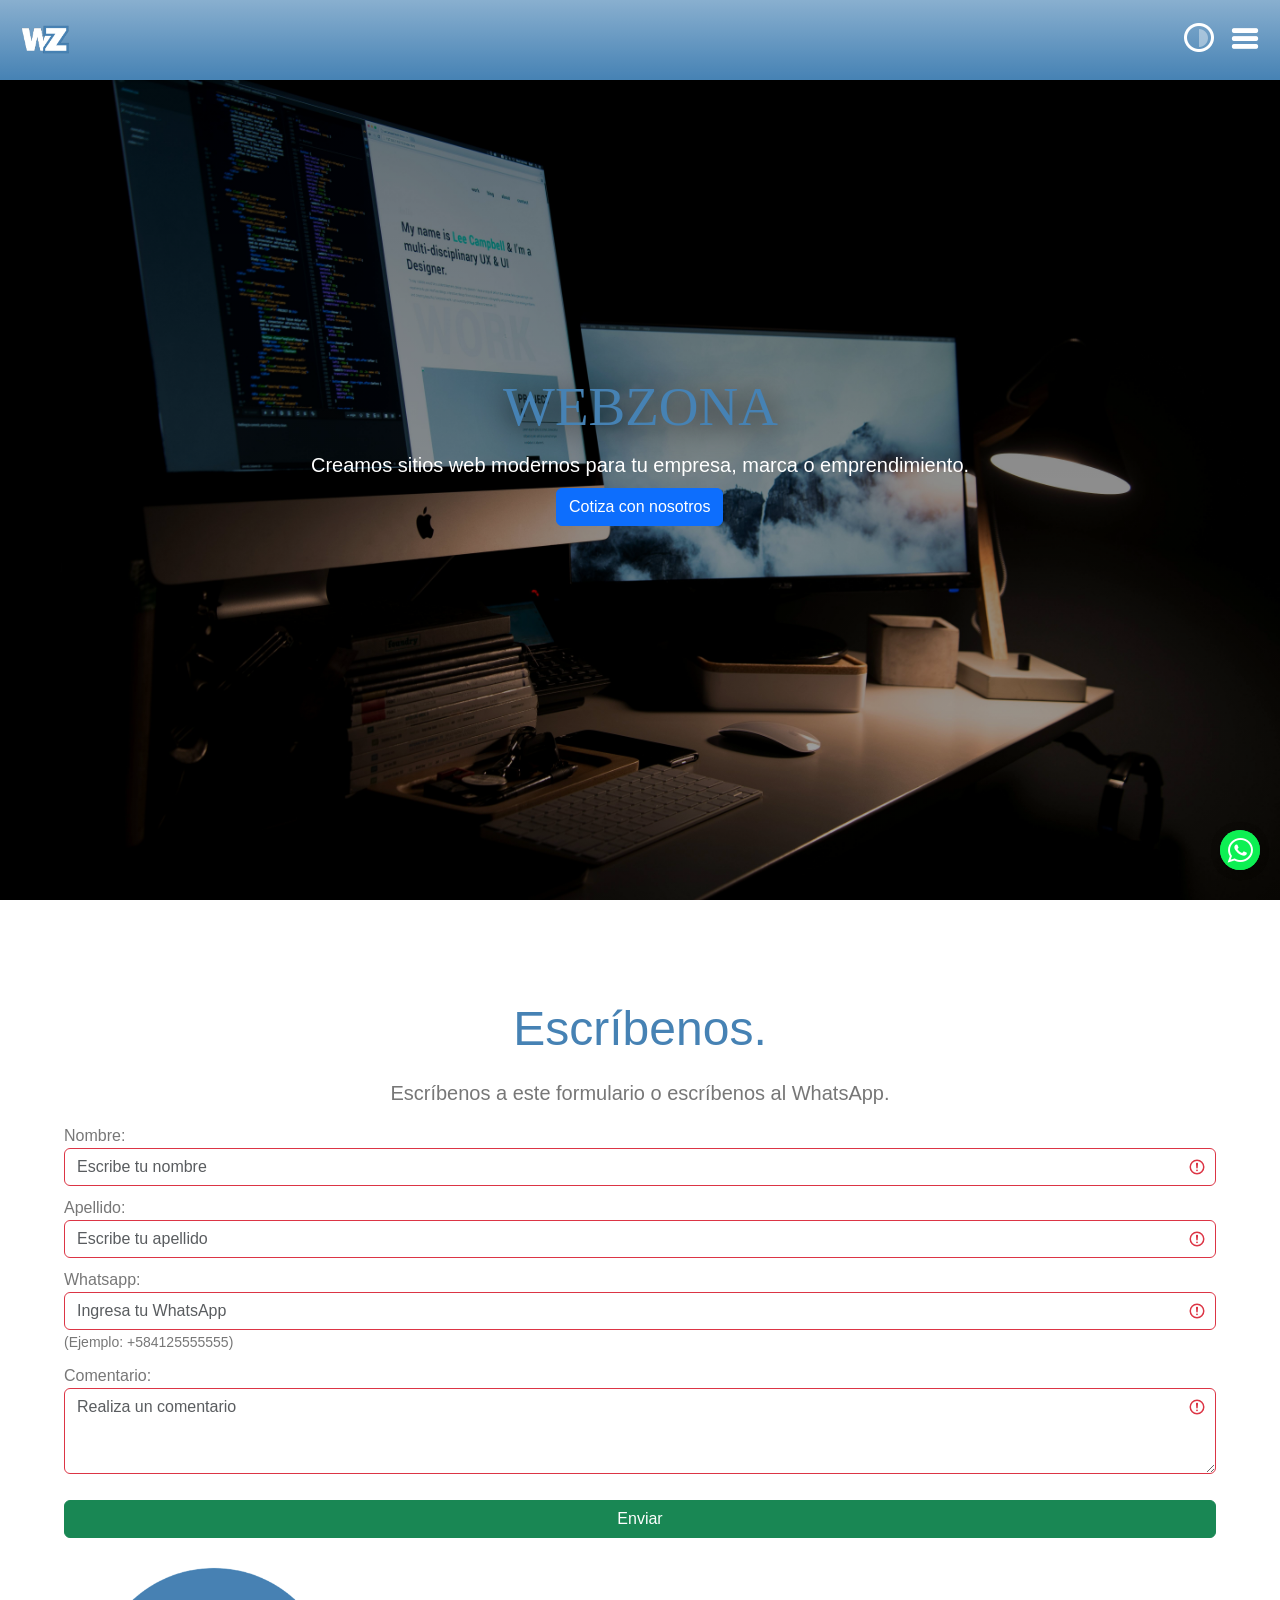
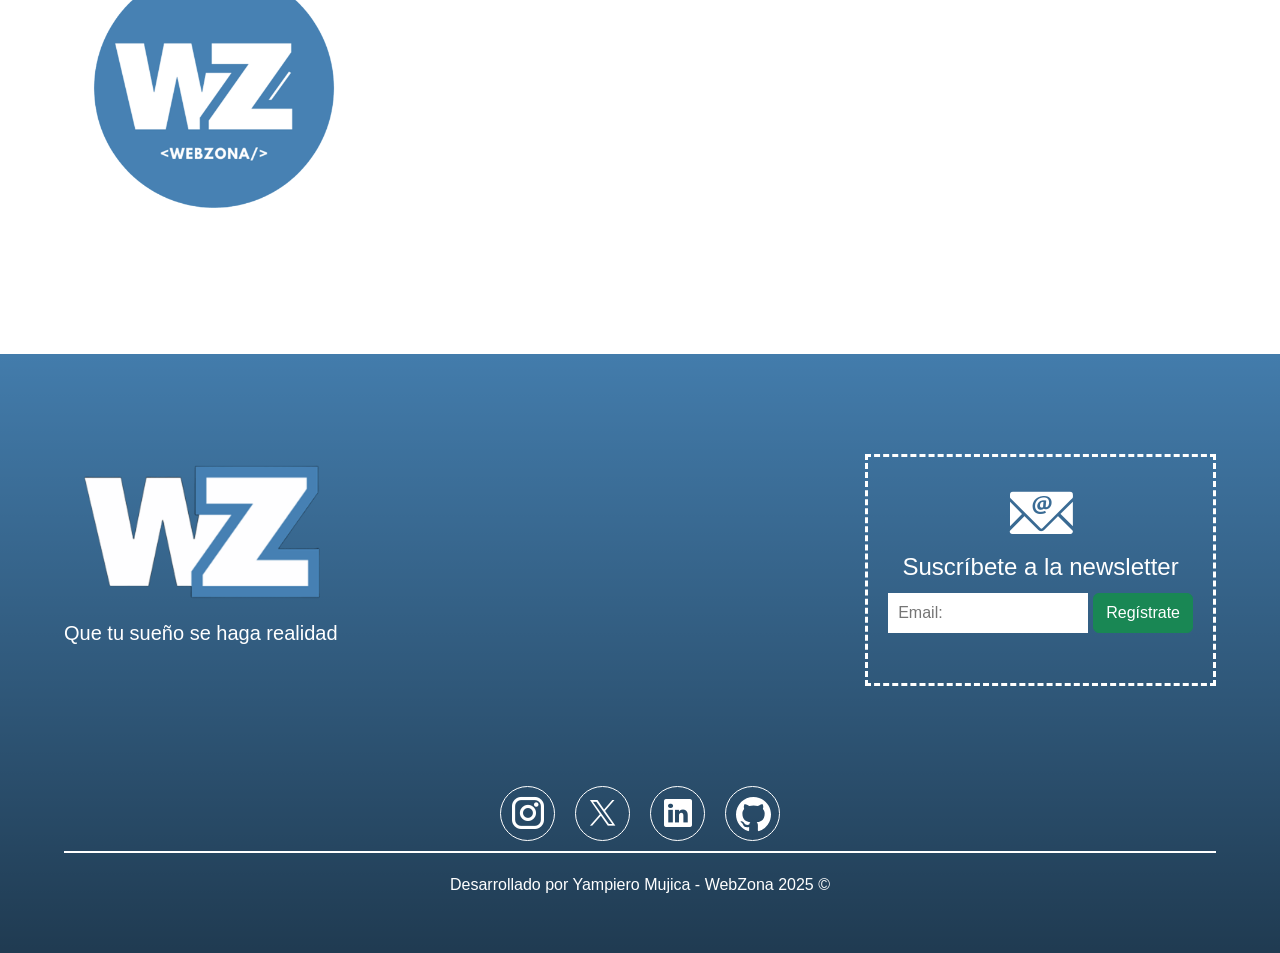
==== landingpage.html @ 0e6cc04a "Add files via upload Agregando y actualizando archivos." ====
<!DOCTYPE html>
<html lang="es-ve" data-theme="light">

<head>
  <meta charset="UTF-8">
  <meta name="viewport" content="width=device-width, initial-scale=1.0">
  <meta name="author" content="Yampiero Mujica">
  <meta name="title" content="WebZona">
  <meta name="description" content="">
  <meta name="keywords" content="Programación, Web, Diseño web, HTML, CSS, JavaScript, Yampiero, certificados, testimonios, webzona">
  <meta name="theme-color" content="#4682B4">
  <title>WebZona</title>
  <link rel="shortcut icon" type="image/x-icon" href="webzona-favico.png">

  <!-- CSS -->

  <link rel="stylesheet" href="bootstrap.min.css">
  <link rel="stylesheet" href="fuentes.css">
  <link rel="stylesheet" href="boton-ws.css">
  <link rel="stylesheet" href="estilos.css">
  <link rel="stylesheet" href="">
  <link rel="stylesheet" href="icofont.min.css">
  <link rel="stylesheet" href="animate.min.css">


  <!-- JavaScript -->

  <script defer src="index.js"></script>
  <script defer src="tema.js"></script>
  <script defer src="script.js"></script>
  <script defer src="popper.min.js"></script>
  <script defer src="loaderPage.js"></script>

  <script defer src="validar-formulario.js"></script>

  <script defer src="scroll.js"></script>
  <script defer src="bootstrap.min.js"></script>

</head>

<body class="grid__contenedor">

  <header class="header" id="" title="Foto de Lee Campbell.">
    <nav class="nav">

      <div class="nav__elementos">
        <div class="logo">

          <figure><a href="index.html#inicio"><img src="webzona-logo.png" class="brand__logo" role="img" alt="logo del brand" aria-label="Brand" title="Brand" alt="Logo de la marca"> </a>         </figure>
        </div>
        <div class="elementos__ico">
          <figure class="main__light me-3">
            <label for="modo">
              <span class="icofont-duotone icofont-increase img__tema" id="" title="Ajustar color del tema"></span>
              <input type="checkbox" id="modo" class="main__check">
            </label>
          </figure>
          <figure><span class="icofont-navigation-menu hamburger" alt="Menú" title="Menú" role="img" aria-label="Menú"></span></figure>
        
      </div>
      </div>

      <a href="https://wa.me/message/5WCITO3IG63IO1" title="Escríbenos en WhatsApp" aria-label="Icono de WhatsApp" class="btn-ws" role="link" target="_blank"><span class="icofont-brand-whatsapp btn-ws" alt="Icono de WhatsApp" role="img" aria-label="Logo de WhatsApp"></span>
      </a>
      
       <ul class="menu-navegacion" rol="nav">
        <li><a class="link" href="index.html#inicio"> <span class="icofont-home"></span> Inicio</a></li>
        <li><a class="link" href="index.html#sobre-mi"><span class="icofont-user"></span> sobre mí</a></li>

        <li><a class="link" href="index.html#servicio"><span class="icofont-tools-alt-2"></span> Servicio</a></li>
       
        <li><a class="link" href="index.html#testimonios"><span class="icofont-speech-comments"></span> Testimonios</a></li>
       
        <li class=""><a class="link" href="https://yampicode.blogspot.com" target="_blank"><span class="icofont-blogger"></span> Blog</a>
        </li>
        <li class=""><a class="link" href="preguntas-frecuentes.html#faq"><span class="icofont-support-faq"></span> Preguntas Frecuentes</a>
        </li>
        <li><a class="link" href="#footer"><span class="icofont-support"></span> Contacto</a></li>

        <span class="icofont-close close" alt="Cerrar menú" title="Cerrar menú" role="img" aria-label="Cerrar menú"></span>
      </ul>

    </nav>
    
    <div class="contenedor head" title="Foto de Monoar Rahman en Pexels">
      <h1 id="" class="titulo
        animate__animated animate__bounceInUp animate__slower animate__delay-1s">
        <stromg>WebZona</stromg>
      </h1>
      <p class="copy animate__animated animate__swing animate__delay-3s animate__slower mb-2">
        Creamos sitios web modernos para tu empresa, marca o emprendimiento.
      </p>
      <a href="landingpage.html" class="btn btn-primary animate__animated animate__swing animate__delay-3s animate__slow">Cotiza con nosotros</a>
    </div>
    
    <div class="loader-page" id="loader-page">
      <figure>
        <img class="img__loader-page animate__animated animate__fadeIn animate__slow" src="webzona.png" alt="Logo" />
      </figure>
    </div>
  </header>
  <main id="landingpage">
       <section class="landingpage head__landingpage">
      <div class="contenedor">
        <h2 class="subtitulo">Escríbenos. </h2>
        <p class="parrafo text-center">
          Escríbenos a este formulario o escríbenos al WhatsApp.
        </p>
        <div class="form__landingpage">

          <form id="formUsuario" class="was-validated formulario" action="conexion.php" method="post" onsubmit=" validarFormulario()">
            <div class="inputs__contenedor">
              <div class="inputs">
                <label for="nombre">Nombre: </label>
                <input type="text" name="nombre" class="form-control" id="nombre" value="" placeholder="Escribe tu nombre" required pattern="[a-zA-Z\s]{2,15}" title="Solo letras y espacios de 2 a 15 carácteres."/>

              </div>
              <div class="inputs">
                <label for="apellido">Apellido: </label>
                <input type="text" name="apellido" class="form-control" id="apellido" placeholder="Escribe tu apellido" required pattern="[a-zA-Z\s]{2,15}" title="Solo letras y espacios de 2 a 15 carácteres."/>
              </div>
              <div class="inputs">
                <label for="Whatsapp" class="">Whatsapp: </label>

                <input type="tel" name="Whatsapp" class="form-control" id="Whatsapp" value="" placeholder="Ingresa tu WhatsApp" required pattern="\+\d{8,15}" title="Por favor, introduce un número de WhatsApp válido (ej: +5491123456789)."/>
                <small class="">(Ejemplo: +584125555555)</small>
              </div>
              <div class="inputs">
                <label for="comentario" class="">Comentario: </label>
                <textarea class="form-control" id="comentario" name="comentario" placeholder="Realiza un comentario" rows="3" required maxlength="250" title="Tiene un máximo de 250 carácteres."></textarea>

              </div>
              <input type="submit" name="enviar" class="btn btn-success mt-3 w-100" id="enviar" value="Enviar" />
            </div>
          </form>

          <figure class="figure__form"><img class="form__logo" src="webzona.png" alt="Logo" /></figure>
        </div>
      </div>
          
    </section>
    </main>
    
    
  <!-- Footer -->

  <footer id="footer">
    <div class="contenedor footer-content">
      <div class="contact-us">
        <figure>
          <a href="#inicio">
            <img src="webzona-logo.png" class="brand__contact-us" role="img" alt="Logo" aria-label="Brand" title="Brand">
          </a>
        </figure>

        <p>
          Que tu sueño se haga realidad
        </p>
      </div>

      <div class="medios">

        <form class="medios__form" action="https://formspree.io/f/xjkgqlal" method="post" id="newsletter">
          <fieldset class="">

            <legend class="leyenda__newsletter"><span class="icofont-email icofont-3x text-center"></span>
              <br />
              Suscríbete a la newsletter</legend>

            <div class="form__inputs">
              <label for="email"></label>
              <input type="email" placeholder="Email:" id="email" class="input__email" name="email" title="Ingresar e-mail">

              <input type="submit" value="Regístrate" class="input__submit btn btn-success" title="Regístrate" role="button">
            </div>
            <p id="mensajeError" class="parrafo__newsletter"></p>
          </fieldset>
        </form>

      </div>
    </div>

    <div>

      <div class="social-media">

        <a href="https://instagram.com/yampieromusic" target="_blank" class="social-media-icon">
          <span class="icofont-instagram" alt="Instagram" title="Ir a Instagram" aria-label="Ir a Instagram" role="img"></span>
        </a>
        <a href="https://x.com/yampi_rap" class="social-media-icon" target="_blank">
          <span class="icofont-x"></span>
        </a>
        <a href="https://ve.linkedin.com/in/yampi-code" target="_blank" class="social-media-icon">
          <span class="icofont-linkedin" alt="Linkedin" title="Ir a Linkedin" aria-label="Ir a Linkedin" role="img"></span>
        </a>

        <a href="https://github.com/yampieromujica" target="_blank" class="social-media-icon">
          <svg xmlns="http://www.w3.org/2000/svg" width="55" height="55" class="github"fill="#fff" class="bi bi-github" viewBox="0 0 16 16">
            <path d="M8 0C3.58 0 0 3.58 0 8c0 3.54 2.29 6.53 5.47 7.59.4.07.55-.17.55-.38 0-.19-.01-.82-.01-1.49-2.01.37-2.53-.49-2.69-.94-.09-.23-.48-.94-.82-1.13-.28-.15-.68-.52-.01-.53.63-.01 1.08.58 1.23.82.72 1.21 1.87.87 2.33.66.07-.52.28-.87.51-1.07-1.78-.2-3.64-.89-3.64-3.95 0-.87.31-1.59.82-2.15-.08-.2-.36-1.02.08-2.12 0 0 .67-.21 2.2.82.64-.18 1.32-.27 2-.27s1.36.09 2 .27c1.53-1.04 2.2-.82 2.2-.82.44 1.1.16 1.92.08 2.12.51.56.82 1.27.82 2.15 0 3.07-1.87 3.75-3.65 3.95.29.25.54.73.54 1.48 0 1.07-.01 1.93-.01 2.2 0 .21.15.46.55.38A8.01 8.01 0 0 0 16 8c0-4.42-3.58-8-8-8" />
          </svg>
        </a>
      </div>

      <div class="line">
      </div>
      <p class="pie">
        Desarrollado por Yampiero Mujica - WebZona 2025 &copy;
      </p>
    </div>
  </footer>
    
     <script src="validar.js"></script>
 </body>
 </html>
---- fuentes.css ----
@font-face {
	font-family: "icofont";
	src: url(icofont.ttf);
}

@font-face {
  font-family: "archivo black";
  src: url(Archivoblack-Regular.ttf);
}

@font-face {
  font-family: "tahoma";
  src: url(../fuentes/tahoma.ttf);
}

@font-face {
  font-family: "league spartan";
  src: url(leagueSpartan.ttf);
}
---- boton-ws.css ----
* {
  margin: 0;
  padding: 0;
  box-sizing: border-box;
  border: 0;
}

/* Botón flotante */

.btn-ws {
  position: fixed;
  color: #fff;
  font-size: 25px;
  height: 40px;
  width: 40px;
  bottom: 30px;
  right: 15px;
  background: #0df053;
  padding: 8px;
  border-radius: 50%;
  align-items: center;
  box-shadow: 0 1px 10px rgba(0, 0, 0, 0.3);
  text-decoration: none;
  z-index: 100;
}

.btn-ws:hover {
  background-color: #41fa7a;
}

@media (min-width:576px) {
  .btn-ws {
    right: 10px;
  }
}
@media (min-width:1024px) {
  .btn-ws {
    right: 20px;
  }
}
---- estilos.css ----
* {
  margin: 0;
  padding: 0;
  box-sizing: border-box;
  text-decoration: none;
}

:root {
  --color-h2: #4682B4;
  --color-h3: #46B482;
  --color-h4: #82B446;

  --font-size-parrafo: 1.25em;
  --font-size-subtitulo: 3em;

  --heading-font: "league spartan", Helvetica, sans-serif;

  --bg-brand: #4682B4;
  --bg-color-secundario: #46B482;
  --bg-loader-page: #ffffff;

  --color-white: #ffffff;
  --bg-color-fondo-ico: #4682B4;
  --color-border: #82B446;

  scroll-behavior: smooth;
  height: 100%;
}

:root[data-theme="dark"] {

  --wave-light: none;
  --wave-dark: block;

  --color-img__tema: #320A28;

  --label-color: #320A28;
  --bg-color-form: #fff;
  --bg-color: #111;
  --bg-color-acordeon: #111;
  --text-color: #f4f4f4;
  --enlace-color: #8fd1f4;

  --transition: .5s;
}

:root[data-theme="light"] {

  --color-img__tema: #fff;

  --wave-light: block;
  --wave-dark: none;

  --label-color: #fff;
  --bg-color-form: #000;
  --bg-color: #ffffff;
  --bg-color-acordeon: #fff;
  --text-color: #777;
  --enlace-color: #0080ff;

  --transition: .5s;
}

.grid__contenedor {
  display: grid;
  grid-template-areas: "a a"
  "b b"
  "c c";
}

header {
    grid-area: a;
}
main {
  grid-area: b;
}

footer {
  grid-area: c;
}

body {
  font-family: arial, sans-serif;
  font-size: 100%;
  background-color: var(--bg-color);
  color: var(--text-color);
  transition: var(--transition);
}

.parrafo {
  color: var(--text-color);
  font-size: var(--font-size-parrafo);
}

h2,
h3,
h4 {
  font-family: var(--heading-font);
  font-weight: 600;
}

h2 {
  color: var(--color-h2);
}

h3 {
  color: var(--color-h3);
}

h4 {
  color: var(--color-h4);
}

.contenedor {
  width: 90%;
  max-width: 1200px;
  margin: 0 auto;
  overflow: hidden;
  padding: 100px 0;
}

.img__tema {
  font-size: 30px;
  text-align: center;
  cursor: pointer;
  z-index: 10;
  color: var(--color-img__tema);
}

.main__check {
  position: fixed;
  top: 30px;
  right: 80px;
  width: 30px;
  opacity: 0;
  cursor: pointer;
}


header {
  position: relative;
  height: 100vh;
  background-image: linear-gradient(180deg, #0000008c 0%, #0000005c 100%), url(header.jpg);
  background-repeat: no-repeat;
  background-size: cover;
  background-attachment: fixed;
  background-position: center;
}

.head {
  text-align: center;
  padding: 0;
  height: 100%;
  display: flex;
  justify-content: center;
  align-items: center;
  flex-direction: column;
  color: var(--color-white);
}

.nav {
  position: fixed;
  width: 100%;
  height: 80px;
  background-color: var(--bg-brand);
  background-image: linear-gradient( #ffffff5c, var(--bg-brand));
  z-index: 100;
  box-shadow: 0 0 6px rgba(0, 0, 0, .5);
}

.nav__elementos {
  display: flex;
  width: 100%;
  justify-content: space-between;
  margin-top: 15px;
  align-items: center;
}

.elementos__ico {
  display: flex;
  width: max-content;
  justify-content: space-evenly;
  align-items: center;

}

.brand__logo {
  width: 50px;
  margin-left: 20px;
}

.hamburger {
  margin-right: 20px;
  font-size: 30px;
  cursor: pointer;
  color: var(--color-white);
}

.close {
  position: fixed;
  top: 30px;
  right: 20px;
  color: var(--color-white);
  cursor: pointer;
  z-index:;
  font-size: 30px;
}

.menu-navegacion {
  position: fixed;
  top: 0;
  right: 0;
  left:;
  bottom:;
  max-width: 50%;
  width: 50%;
  height: 100%;

  background-color: var(--bg-brand);
  background-image: linear-gradient(1800deg, #0000010c 0%, #0000008c 100%);
  display: flex;
  flex-direction: column;
  justify-content: space-evenly;
  align-items: left;
  list-style: none;
  transform: translate(110%);
  transition: transform .3s ease-in-out;
  z-index: 100;
  overflow:;
  box-shadow: 0 0 6px rgba(0, 0, 0, .5);
}

.spread {
  transform: translate(0);
  box-shadow: 0 0 0 110vmax rgba(0, 0, 0, .7);
}

.link {
  color: var(--color-white);
  font-weight: 500;
  font-family: sans-serif;
  text-decoration: none;
  --clippy: polygon(0 0, 0 0, 0 100%, 0% 100%);
  font-size: 18px;
}

.link::after {
  content: "";
  display: block;
  background: var(--color-white);
  width: 90%;
  margin-top: 3px;
  height: 3px;
  clip-path: var(--clippy);
  transition: clip-path .5s;
}

.link:hover {
  --clippy: polygon(0 0, 100% 0, 100% 100%, 0 100%);
}

.titulo {
  font-size: 55px;
  font-family: "archivo black";
  text-transform: uppercase;
  margin-bottom: 10px;
  color: var(--bg-brand);
  text-shadow: 0 5px 30px #000;
}

.copy {
  margin-bottom: 0;
  font-weight: 300;
  font-size: var(--font-size-parrafo);
  padding: 0 30px;
  color: var(--color-white);
}

.wave {
  position: absolute;
  bottom: 0;
  left: 0;
  right: 0;
  width: 100%;
  height: 100px;
  border: none;
}

.wave-light {
  display: var(--wave-light);
  transition: var(--transition);
  border: none;
}

.wave-dark {
  display: var(--wave-dark);
  transition: var(--transition);
  border: none;
}

/* load */

.img__loader-page {
  width: 200px;
}

.loader-page {
  position: fixed;
  z-index: 25000;
  background: var(--bg-loader-page);
  left: 0px;
  top: 0px;
  height: 100%;
  width: 100%;
  display: flex;
  flex-direction: column;
  align-items: center;
  justify-content: center;
  transition: all .3s ease;
}

@-webkit-keyframes translateDerecha {
  0% {
    transform: translate(110%);
  }
  100% {
    transform: translate(0%);
  }
}

@keyframes translateDerecha {
  0% {
    transform: translate(110%);
  }
  100% {
    transform: translate(0%);
  }
}

@keyframes translateLeft {
  0% {
    transform: translate(-110%);
  }
  100% {
    transform: translate(0%);
  }
}

@-webkit-keyframes opacidad {
  0% {
    opacity: 0;
  }
  50% {
    opacity: 0.5;
  }
  100% {
    opacity: 1;
  }
}

@keyframes opacidad {
  0% {
    opacity: 0;
  }
  50% {
    opacity: 0.5;
  }
  100% {
    opacity: 1;
  }
}

.cont-sobre-mi {
  position: relative;
  text-align: center;
}

.sobre-mi__contenido {
  display: flex;
  text-align: left;
  flex-direction: column;
}

.sobre-mi__contenido .parrafo {
  display: inline-block;
  color: var(--text-color);
  margin: 10px 0 0 0;
  transform: translate(110%);
}

.texto__animado {
  margin: ;
  transform: translate(-110%);
}

.figure__sobreMi {
  margin: auto;
}

.figure__sobreMi figcaption {
  border-bottom: 1px solid;
  padding: 5px 0 0 5px;
}

.yo__img {
  display: block;
  width: 300px;
  height: 300px;
  border-radius: 10px;
  object-fit: cover;
  box-shadow: 10px 10px 5px rgba(0, 0, 0, 0.25);
  margin: 10px auto 0;
}

.sobre-mi__subtitulo {
  font-family: var(--heading-font);
  color: var(--color-h2);
  font-size: 2.5em;
  font-weight: 400;
  margin-bottom: 10px;
}

.experto {
  margin-top: 50px;
}

.experts {
  display: grid;
}

.cont-expert {
  margin: auto;
}

.fila {
  margin: 30px 0;
}

.cont-expert img {
  width: 150px;
  display: block;
  margin: 0 auto;
}

.n-expert {
  text-align: center;
  margin: 10px 0 0;
  font-weight: 400;
  color: var(--text-color);
}

/* Certificados */

.certificados {
margin-top: 50px;
 
}

.carousel-item img {
  width: 100%;
  height: 250px;
}

/* Nuestros servicios */

.servicio {
  position: relative;
  background-color: var(--bg-color-secundario);
}

.servicio .parrafo,
.servicio__subtitulo {
  color: var(--color-white);
}

.subtitulo,
.servicio__subtitulo {
  text-align: center;
  font-weight: 100;
  font-size: var(--font-size-subtitulo);
  margin-bottom: 20px;
}

.contenedor-servicio {
  display: flex;
  flex-direction: column;
  place-content: center;
  text-align: center;
}

.contenedor-servicio img {
  width: 300px;
  margin: 0 auto 10px;
  transform: scale(1);
}

.service {
  margin: 20px 0;
  text-align: ;
}

.n-service {
  font-size: 1.3em;
  margin-bottom: 7px;
  text-transform: uppercase;
  color: var(--color-white);
}

.fg__ico {
  text-align: center;
  margin: 40px auto;
}

.ico__servicio {
  font-size: 7em;
  color: var(--color-white);
  background-color: var(--bg-color-fondo-ico);
  border-radius: 50%;
  padding: 20px;
}

#ico__servicio-1,
#ico__servicio-2,
#ico__servicio-3,
#ico__servicio-4 {
  opacity: 0;
}

.number {
  display: inline-block;
  background-image: linear-gradient(to top, var(--bg-brand) 0%, #f5f1f2 100%);
  width: 30px;
  height: 30px;
  color: var(--color-white);
  text-align: center;
  border-radius: 50%;
  font-weight: 700;
  line-height: 30px;
  margin-right: 5px;
}


/* Proyectos */

.proyectos .subtitulo {
  color: var(--text-color);
}

.cards__proyectos {
  display: flex;
  flex-wrap: wrap;
  gap: 10%;
  place-content: center;
}

.card {
  width: 90%;
  margin-top: 20px;
}

.card-img-top {
  height: 200px;
  object-fit: cover;
}

/* Precios */

.precios {
  background-color: var(--bg-brand);
  color: var(--color-white);
}

.precio__img{
  width: 250px;
}

.list-group-flush {
  background-color: transparent !important;
}
.precio__contenido{
  display: flex;
  flex-direction: column;
 align-items: center;
}

.precios__btn {
  display: flex;
  place-content: center;
}

/* Testimonios */

.testimonio {
  position: relative;
}

.hgroup__testimonio .subtitulo {
  --font-size-subtitulo: 2.50em;
  margin-bottom: 0;
  color: var(--color-h3);
}

.texto__testimonio {
  display: flex;
  flex-direction: column;
}

.figure__testimonio {
  width: max-content;
}

.figure__testimonio figcaption {
  border-bottom: 1px solid var(--color-border);
  color: var(--text-color);
}

.img__testimomio {
  display: block;
  width: 250px;
  height: 250px;
  min-width: 300px;
  object-fit: cover;
  border-radius: 10px;
}

.subtitulo__testimonio {
  font-size: 1.5em;
  text-align: center;
  color: var(--color-h4);
}

.parrafo__testimonio {
  font-size: var(--font-size-parrafo);
  text-align: center;
}

.icofont-quote-left,
.icofont-quote-right {
  font-size: 1.5em;
  color: var(--bg-brand);
}

.cta__testimonio {
  display: flex;
  width: max-content;
  margin: 0 auto;
}

/* Presupuesto */

.presupuesto{
  position: relative;
  background-color: var(--bg-color-secundario);
  color: var(--color-white);
}

.presupuesto .subtitulo {
  margin-bottom: 0;
  color: var(--color-white);
}

.presupuesto .parrafo {
  color: var(--color-white);
}


.inputs__contenedor {
  display: grid;
  row-gap: 10px;
}

.form__logo {
  display: none;
}

/* Footer */

footer {
  background: var(--bg-brand);
  height: max-content;
  background-image: linear-gradient(1800deg, #0000008c 0%, #0000010c 100%);
}

.footer-content {
  display: flex;
  flex-direction: column;
  align-items: center;
}

.footer-content p {
  color: #fff;
  text-align: center;
  font-size: var(--font-size-parrafo);
  margin: 10px 0 30px;
}

fieldset {
  min-width: auto;
  padding: 20px;
  margin: 0;
  border: 3px dashed var(--color-white);
}

.contact-us {
  color: var(--color-white);
  margin: 0;
  padding: 0;
}

.subtitulo__footer {
  color: var(--color-white);
}

.brand__contact-us {
  display: block;
  width: 250px;
  margin: 0 auto;
}

.brand__contact-us + p {
  font-size: var(--font-size-parrafo);
  font-weight: 500;
  text-align: center;
  color: var(--color-white);
}

.medios {
  display: flex;
  flex-direction: column;
  width: auto;
}

.medios__form {
  display: flex;
  flex-direction: column;
}

.leyenda__newsletter {
  text-align: center;
  color: var(--color-white);
}

.form__inputs {
  display: flex;
  justify-content: center;
  flex-wrap: wrap;
  margin: 5px auto 0;
}

.input__email {
  width: 200px;
  height: 40px;
  margin-right: 5px;
  padding: 10px;
}

.input__submit {
  height: 40px;
  width: auto;
  cursor: pointer;
}

.input__submit:hover {
  background-color: #8ecaf0;
}

.social-media {
  width: 100%;
  display: flex;
  place-content: center;
  gap: 20px;
}

.social-media-icon {
  display: inline-block;
  width: 55px;
  height: 55px;
  border: 1px solid var(--color-white);
  border-radius: 50%;
  text-decoration: none;
}

.social-media-icon span {
  font-size: 2em;
  color: #fff;
  display: block;
  text-align: center;
  padding: 10px;
}

.github {
  display: block;
  padding: 10px;
}

.line {
  width: 90%;
  max-width: 1200px;
  margin: 10px auto;
  height: 2px;
  background: var(--color-white);
}

.pie {
  color: var(--color-white);
  text-align: center;
  margin-top: 20px;
  padding-bottom: 40px;
}

@media (min-width:576px) {


  .sobre-mi__contenido {
    flex-direction: row;
    gap: 20px;
  }

  .carousel {
    width: 60%;
    margin: 0 auto;
  }

  .carousel-item img {
    height: 270px;
  }

  .card {
    width: 20rem;
  }
  .footer-content {
    display: flex;
    flex-direction: row;
    justify-content: space-between;
    align-items: center;
  }

  /* Nuestros servicios */

  .servicio__contenido {
    display: flex;
    justify-content: space-between;
    align-items: center;
  }
  
   .servicio__contenido .parrafo {
     text-align: left;
}

  .n-service {
    text-align: left;
  }

  .icofont-dashboard-web,
  .icofont-responsive,
  .icofont-disability-race,
  .icofont-space-shuttle {
    margin-left: 10px;
  }


.precio__contenido{
  flex-direction: row;
 justify-content: space-around;
}


  .contenido__testimomio {
    display: flex;
    justify-content: space-between;
    align-items: center;
    gap: 20px;
  }

  .cont-expert img {
    width: 200px;
  }

  .content-ig {
    margin: 0 auto;
    width: 400px;
    overflow: auto;
  }

  .instagram-media {
    display: block;
    width: 400px;
  }

  .acordeon {
    height: auto;
  }

  .form__aside {
    width: 50%;
  }

  .cont__aside {
    display: flex;
    justify-content: space-between;
    align-items: center;
  }

  .form__logo {
    display: block;
    width: 300px;
    margin: 0;
  }
  
}

@media (min-width: 978px) {
  
.grid__contenedor {
  display: grid;
  grid-template-areas: "a a a"
  "b b b"
  "c c c";
}

}
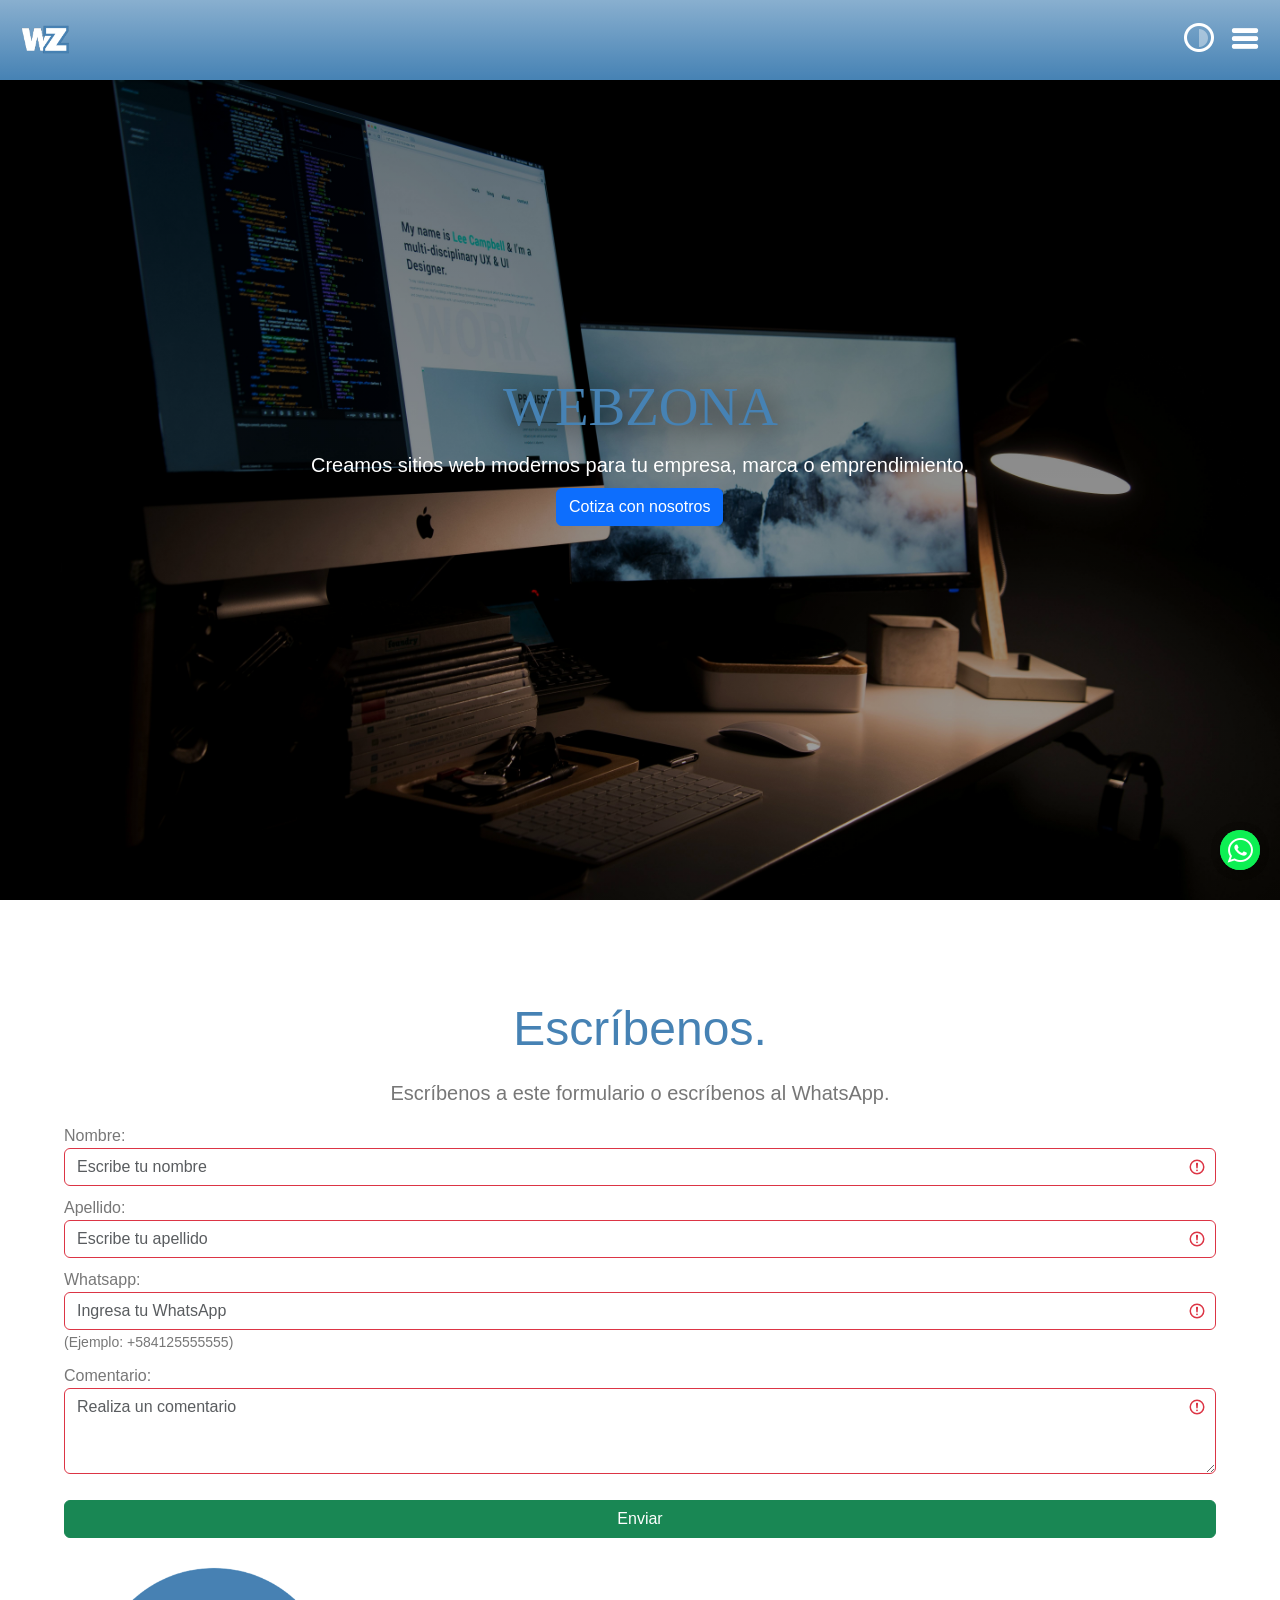
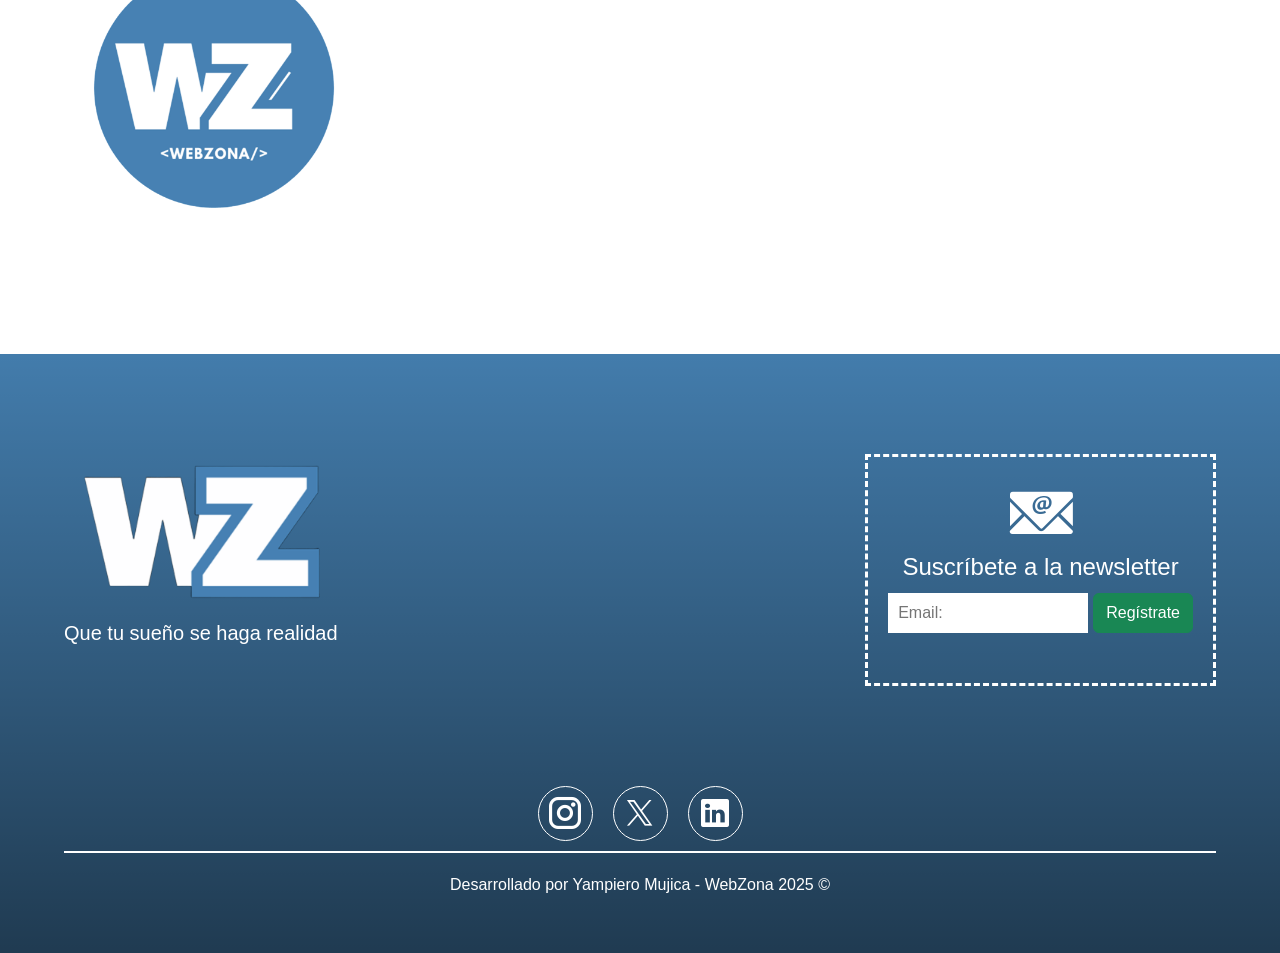
==== commit 258373b4: "Update landingpage.html Cambiar link de instagram." ====
--- a/landingpage.html
+++ b/landingpage.html
@@ -5,7 +5,7 @@
   <meta charset="UTF-8">
   <meta name="viewport" content="width=device-width, initial-scale=1.0">
   <meta name="author" content="Yampiero Mujica">
-  <meta name="title" content="WebZona">
+  <meta name="title" content="Landingpage">
   <meta name="description" content="">
   <meta name="keywords" content="Programación, Web, Diseño web, HTML, CSS, JavaScript, Yampiero, certificados, testimonios, webzona">
   <meta name="theme-color" content="#4682B4">
@@ -90,7 +90,7 @@
       <p class="copy animate__animated animate__swing animate__delay-3s animate__slower mb-2">
         Creamos sitios web modernos para tu empresa, marca o emprendimiento.
       </p>
-      <a href="landingpage.html" class="btn btn-primary animate__animated animate__swing animate__delay-3s animate__slow">Cotiza con nosotros</a>
+      <a href="landingpage.html#landingpage" class="btn btn-primary animate__animated animate__swing animate__delay-3s animate__slow">Cotiza con nosotros</a>
     </div>
     
     <div class="loader-page" id="loader-page">
@@ -108,7 +108,7 @@
         </p>
         <div class="form__landingpage">
 
-          <form id="formUsuario" class="was-validated formulario" action="conexion.php" method="post" onsubmit=" validarFormulario()">
+          <form id="formUsuario" class="was-validated formulario" action="https://formspree.io/f/mbldvjqy" method="post" onsubmit=" validarFormulario()">
             <div class="inputs__contenedor">
               <div class="inputs">
                 <label for="nombre">Nombre: </label>
@@ -184,7 +184,7 @@
 
       <div class="social-media">
 
-        <a href="https://instagram.com/yampieromusic" target="_blank" class="social-media-icon">
+        <a href="https://instagram.com/webzona_" target="_blank" class="social-media-icon">
           <span class="icofont-instagram" alt="Instagram" title="Ir a Instagram" aria-label="Ir a Instagram" role="img"></span>
         </a>
         <a href="https://x.com/yampi_rap" class="social-media-icon" target="_blank">
@@ -194,11 +194,11 @@
           <span class="icofont-linkedin" alt="Linkedin" title="Ir a Linkedin" aria-label="Ir a Linkedin" role="img"></span>
         </a>
 
-        <a href="https://github.com/yampieromujica" target="_blank" class="social-media-icon">
+       <!-- <a href="https://github.com/yampieromujica" target="_blank" class="social-media-icon">
           <svg xmlns="http://www.w3.org/2000/svg" width="55" height="55" class="github"fill="#fff" class="bi bi-github" viewBox="0 0 16 16">
             <path d="M8 0C3.58 0 0 3.58 0 8c0 3.54 2.29 6.53 5.47 7.59.4.07.55-.17.55-.38 0-.19-.01-.82-.01-1.49-2.01.37-2.53-.49-2.69-.94-.09-.23-.48-.94-.82-1.13-.28-.15-.68-.52-.01-.53.63-.01 1.08.58 1.23.82.72 1.21 1.87.87 2.33.66.07-.52.28-.87.51-1.07-1.78-.2-3.64-.89-3.64-3.95 0-.87.31-1.59.82-2.15-.08-.2-.36-1.02.08-2.12 0 0 .67-.21 2.2.82.64-.18 1.32-.27 2-.27s1.36.09 2 .27c1.53-1.04 2.2-.82 2.2-.82.44 1.1.16 1.92.08 2.12.51.56.82 1.27.82 2.15 0 3.07-1.87 3.75-3.65 3.95.29.25.54.73.54 1.48 0 1.07-.01 1.93-.01 2.2 0 .21.15.46.55.38A8.01 8.01 0 0 0 16 8c0-4.42-3.58-8-8-8" />
           </svg>
-        </a>
+        </a>-->
       </div>
 
       <div class="line">
@@ -211,4 +211,4 @@
     
      <script src="validar.js"></script>
  </body>
- </html>+ </html>
